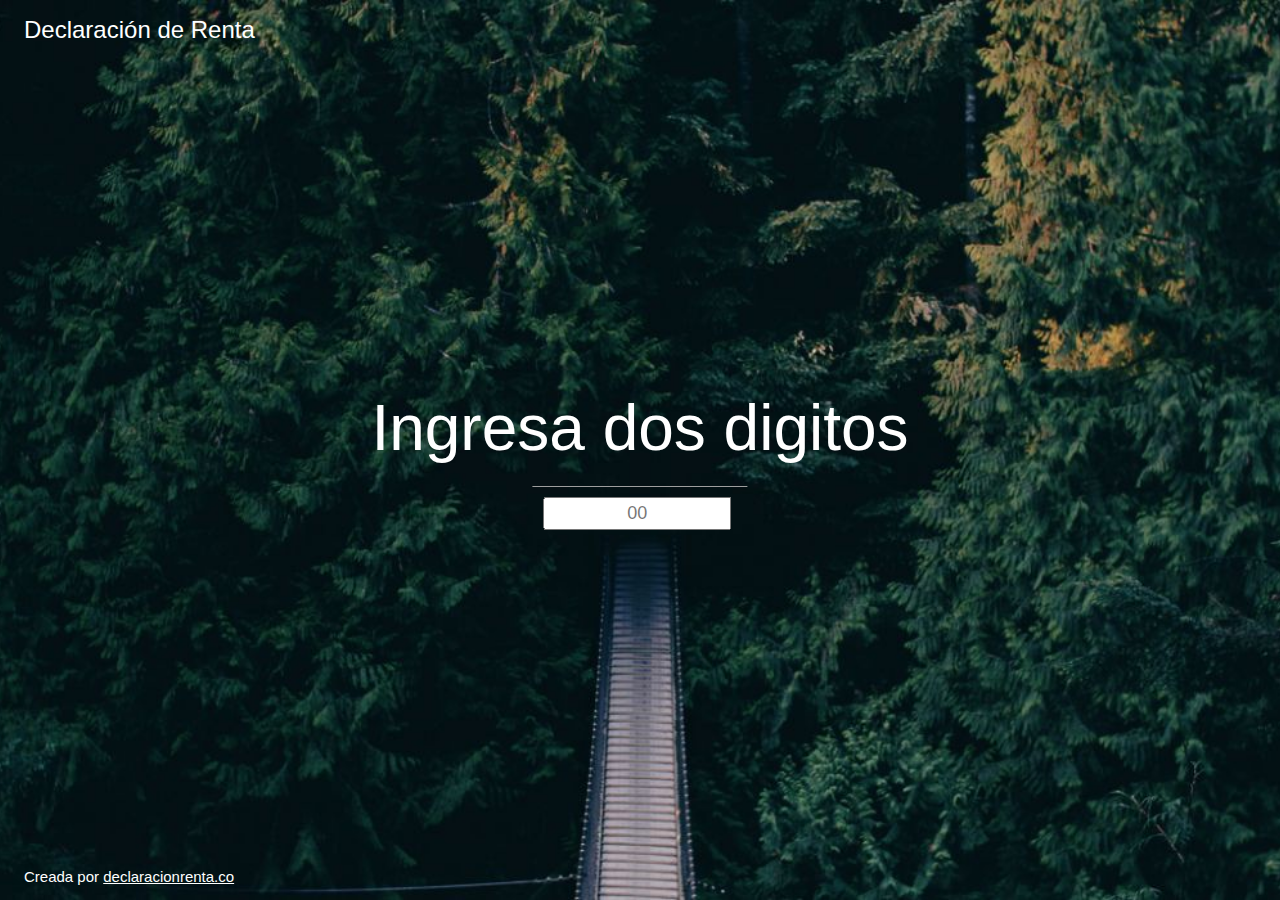
==== index.html @ ff2dad5a "First Commit" ====
<html>
	<body>

		<script src="lib/jquery-1.8.2.min.js"></script>
		<script src="js/storage/memory-store.js"></script>
		<script src="js/HomeView.js"></script>
		<script src="js/main.js"></script>
		<script src="phonegap.js"></script>
		<script src="css/source-sans-pro.js"></script>

		<link href="css/styles.css" rel="stylesheet">

		<div class="bgimg w3-display-container w3-animate-opacity w3-text-white">
		  <div class="w3-display-topleft w3-padding-large w3-xlarge">
		    Declaraci&oacute;n de Renta
		  </div>
		  <div class="w3-display-middle">
		    <h1 class="w3-jumbo w3-animate-top">Ingresa dos digitos</h1>
		    <hr class="w3-border-grey" style="margin:auto;width:40%">		    
		    <input id="text_date" type="text" placeholder="00" class="w3-large w3-center">
		  </div>
		  <div class="w3-display-bottomleft w3-padding-large">
		    Creada por <a href="http://www.declaracionrenta.co/" target="_blank">declaracionrenta.co</a>
		  </div>
		</div>

	</body>
</html>
---- css/styles.css ----
/* W3.CSS 3.01 Mar 2017 by Jan Egil and Borge Refsnes */
html{box-sizing:border-box}*,*:before,*:after{box-sizing:inherit}
/* Extract from normalize.css by Nicolas Gallagher and Jonathan Neal git.io/normalize */
html{-ms-text-size-adjust:100%;-webkit-text-size-adjust:100%}body{margin:0}
article,aside,details,figcaption,figure,footer,header,main,menu,nav,section,summary{display:block}
audio,canvas,progress,video{display:inline-block}progress{vertical-align:baseline}
audio:not([controls]){display:none;height:0}[hidden],template{display:none}
a{background-color:transparent;-webkit-text-decoration-skip:objects}
a:active,a:hover{outline-width:0}abbr[title]{border-bottom:none;text-decoration:underline;text-decoration:underline dotted}
dfn{font-style:italic}mark{background:#ff0;color:#000}
small{font-size:80%}sub,sup{font-size:75%;line-height:0;position:relative;vertical-align:baseline}
sub{bottom:-0.25em}sup{top:-0.5em}figure{margin:1em 40px}
img{border-style:none}svg:not(:root){overflow:hidden}
code,kbd,pre,samp{font-family:monospace,monospace;font-size:1em}
hr{box-sizing:content-box;height:0;overflow:visible}
button,input,select,textarea{font:inherit;margin:0}optgroup{font-weight:bold}
button,input{overflow:visible}button,select{text-transform:none}
button,html [type=button],[type=reset],[type=submit]{-webkit-appearance:button}
button::-moz-focus-inner, [type=button]::-moz-focus-inner, [type=reset]::-moz-focus-inner, [type=submit]::-moz-focus-inner{border-style:none;padding:0}
button:-moz-focusring, [type=button]:-moz-focusring, [type=reset]:-moz-focusring, [type=submit]:-moz-focusring{outline:1px dotted ButtonText}
fieldset{border:1px solid #c0c0c0;margin:0 2px;padding:.35em .625em .75em}
legend{color:inherit;display:table;max-width:100%;padding:0;white-space:normal}textarea{overflow:auto}
[type=checkbox],[type=radio]{padding:0}
[type=number]::-webkit-inner-spin-button,[type=number]::-webkit-outer-spin-button{height:auto}
[type=search]{-webkit-appearance:textfield;outline-offset:-2px}
[type=search]::-webkit-search-cancel-button,[type=search]::-webkit-search-decoration{-webkit-appearance:none}
::-webkit-input-placeholder{color:inherit;opacity:0.54}
::-webkit-file-upload-button{-webkit-appearance:button;font:inherit}
/* End extract */
html,body{font-family:Verdana,sans-serif;font-size:15px;line-height:1.5}html{overflow-x:hidden}
h1,h2,h3,h4,h5,h6,.w3-slim,.w3-wide{font-family:"Segoe UI",Arial,sans-serif}
h1{font-size:36px}h2{font-size:30px}h3{font-size:24px}h4{font-size:20px}h5{font-size:18px}h6{font-size:16px}
.w3-serif{font-family:"Times New Roman",Times,serif}
h1,h2,h3,h4,h5,h6{font-weight:400;margin:10px 0}.w3-wide{letter-spacing:4px}
h1 a,h2 a,h3 a,h4 a,h5 a,h6 a{font-weight:inherit}
hr{border:0;border-top:1px solid #eee;margin:20px 0}
img{margin-bottom:-5px}a{color:inherit}
.w3-image{max-width:100%;height:auto}
.w3-table,.w3-table-all{border-collapse:collapse;border-spacing:0;width:100%;display:table}
.w3-table-all{border:1px solid #ccc}
.w3-bordered tr,.w3-table-all tr{border-bottom:1px solid #ddd}
.w3-striped tbody tr:nth-child(even){background-color:#f1f1f1}
.w3-table-all tr:nth-child(odd){background-color:#fff}
.w3-table-all tr:nth-child(even){background-color:#f1f1f1}
.w3-hoverable tbody tr:hover,.w3-ul.w3-hoverable li:hover{background-color:#ccc}
.w3-centered tr th,.w3-centered tr td{text-align:center}
.w3-table td,.w3-table th,.w3-table-all td,.w3-table-all th{padding:8px 8px;display:table-cell;text-align:left;vertical-align:top}
.w3-table th:first-child,.w3-table td:first-child,.w3-table-all th:first-child,.w3-table-all td:first-child{padding-left:16px}
.w3-btn,.w3-btn-block,.w3-button{border:none;display:inline-block;outline:0;padding:6px 16px;vertical-align:middle;overflow:hidden;text-decoration:none!important;color:#fff;background-color:#000;text-align:center;cursor:pointer;white-space:nowrap}
.w3-btn:hover,.w3-btn-block:hover,.w3-btn-floating:hover,.w3-btn-floating-large:hover{box-shadow:0 8px 16px 0 rgba(0,0,0,0.2),0 6px 20px 0 rgba(0,0,0,0.19)}
.w3-button{color:#000;background-color:#f1f1f1;padding:8px 16px}.w3-button:hover{color:#000!important;background-color:#ccc!important}
.w3-btn,.w3-btn-floating,.w3-btn-floating-large,.w3-closenav,.w3-opennav,.w3-btn-block,.w3-button{-webkit-touch-callout:none;-webkit-user-select:none;-khtml-user-select:none;-moz-user-select:none;-ms-user-select:none;user-select:none}   
.w3-btn-floating,.w3-btn-floating-large{display:inline-block;text-align:center;color:#fff;background-color:#000;position:relative;overflow:hidden;z-index:1;padding:0;border-radius:50%;cursor:pointer;font-size:24px}
.w3-btn-floating{width:40px;height:40px;line-height:40px}.w3-btn-floating-large{width:56px;height:56px;line-height:56px}
.w3-disabled,.w3-btn:disabled,.w3-button:disabled,.w3-btn-floating:disabled,.w3-btn-floating-large:disabled{cursor:not-allowed;opacity:0.3}.w3-disabled *,:disabled *{pointer-events:none}
.w3-btn.w3-disabled:hover,.w3-btn-block.w3-disabled:hover,.w3-btn:disabled:hover,.w3-btn-floating.w3-disabled:hover,.w3-btn-floating:disabled:hover,
.w3-btn-floating-large.w3-disabled:hover,.w3-btn-floating-large:disabled:hover{box-shadow:none}
.w3-btn-group .w3-btn{float:left}.w3-btn-block{width:100%}
.w3-btn-bar .w3-btn{box-shadow:none;background-color:inherit;color:inherit;float:left}.w3-btn-bar .w3-btn:hover{background-color:#ccc}
.w3-badge,.w3-tag,.w3-sign{background-color:#000;color:#fff;display:inline-block;padding-left:8px;padding-right:8px;text-align:center}
.w3-badge{border-radius:50%}
ul.w3-ul{list-style-type:none;padding:0;margin:0}ul.w3-ul li{padding:8px 16px;border-bottom:1px solid #ddd}ul.w3-ul li:last-child{border-bottom:none}
.w3-tooltip,.w3-display-container{position:relative}.w3-tooltip .w3-text{display:none}.w3-tooltip:hover .w3-text{display:inline-block}
.w3-navbar{list-style-type:none;margin:0;padding:0;overflow:hidden}
.w3-navbar li{float:left}.w3-navbar li a,.w3-navitem,.w3-navbar li .w3-btn,.w3-navbar li .w3-input{display:block;padding:8px 16px}.w3-navbar li .w3-btn,.w3-navbar li .w3-input{border:none;outline:none;width:100%}
.w3-navbar li a:hover{color:#000;background-color:#ccc}
.w3-navbar .w3-dropdown-hover,.w3-navbar .w3-dropdown-click{position:static}
.w3-navbar .w3-dropdown-hover:hover,.w3-navbar .w3-dropdown-hover:first-child,.w3-navbar .w3-dropdown-click:hover{background-color:#ccc;color:#000}
.w3-navbar a,.w3-topnav a,.w3-sidenav a,.w3-dropdown-content a,.w3-accordion-content a,.w3-dropnav a,.w3-navblock a{text-decoration:none!important}
.w3-navbar .w3-opennav.w3-right{float:right!important}.w3-topnav{padding:8px 8px}
.w3-navblock .w3-dropdown-hover:hover,.w3-navblock .w3-dropdown-hover:first-child,.w3-navblock .w3-dropdown-click:hover{background-color:#ccc;color:#000}
.w3-navblock .w3-dropdown-hover,.w3-navblock .w3-dropdown-click{width:100%}.w3-navblock .w3-dropdown-hover .w3-dropdown-content,.w3-navblock .w3-dropdown-click .w3-dropdown-content{min-width:100%}
.w3-topnav a{padding:0 8px;border-bottom:3px solid transparent;-webkit-transition:border-bottom .25s;transition:border-bottom .25s}
.w3-topnav a:hover{border-bottom:3px solid #fff}.w3-topnav .w3-dropdown-hover a{border-bottom:0}
.w3-opennav,.w3-closenav{color:inherit}.w3-opennav:hover,.w3-closenav:hover{cursor:pointer;opacity:0.8}
.w3-btn,.w3-btn-floating,.w3-dropnav a,.w3-btn-floating-large,.w3-btn-block, .w3-navbar a,.w3-navblock a,.w3-sidenav a,.w3-pagination li a,.w3-hoverable tbody tr,.w3-hoverable li,
.w3-accordion-content a,.w3-dropdown-content a,.w3-dropdown-click:hover,.w3-dropdown-hover:hover,.w3-opennav,.w3-closenav,.w3-closebtn,*[class*="w3-hover-"]
{-webkit-transition:background-color .25s,color .15s,box-shadow .25s,opacity 0.25s,filter 0.25s,border 0.15s;transition:background-color .25s,color .15s,box-shadow .15s,opacity .25s,filter .25s,border .15s}
.w3-ripple:active{opacity:0.5}.w3-ripple{-webkit-transition:opacity 0s;transition:opacity 0s}
.w3-sidenav,.w3-sidebar{height:100%;width:200px;background-color:#fff;position:fixed!important;z-index:1;overflow:auto}
.w3-sidenav a,.w3-navblock a{padding:4px 2px 4px 16px}.w3-sidenav a:hover,.w3-navblock a:hover{background-color:#ccc;color:#000}.w3-sidenav a,.w3-dropnav a,.w3-navblock a{display:block}
.w3-sidenav .w3-dropdown-hover:hover,.w3-sidenav .w3-dropdown-hover:first-child,.w3-sidenav .w3-dropdown-click:hover,.w3-dropnav a:hover{background-color:#ccc;color:#000}
.w3-sidenav .w3-dropdown-hover,.w3-sidenav .w3-dropdown-click,.w3-bar-block .w3-dropdown-hover,.w3-bar-block .w3-dropdown-click{width:100%}
.w3-sidenav .w3-dropdown-hover .w3-dropdown-content,.w3-sidenav .w3-dropdown-click .w3-dropdown-content,.w3-bar-block .w3-dropdown-hover .w3-dropdown-content,.w3-bar-block .w3-dropdown-click .w3-dropdown-content{min-width:100%}
.w3-bar-block .w3-dropdown-hover .w3-button,.w3-bar-block .w3-dropdown-click .w3-button{width:100%;text-align:left;background-color:inherit;color:inherit;padding:6px 2px 6px 16px}
.w3-main,#main{transition:margin-left .4s}
.w3-modal{z-index:3;display:none;padding-top:100px;position:fixed;left:0;top:0;width:100%;height:100%;overflow:auto;background-color:rgb(0,0,0);background-color:rgba(0,0,0,0.4)}
.w3-modal-content{margin:auto;background-color:#fff;position:relative;padding:0;outline:0;width:600px}.w3-closebtn{text-decoration:none;float:right;font-size:24px;font-weight:bold;color:inherit}
.w3-closebtn:hover,.w3-closebtn:focus{color:#000;text-decoration:none;cursor:pointer}
.w3-pagination{display:inline-block;padding:0;margin:0}.w3-pagination li{display:inline}
.w3-pagination li a{text-decoration:none;color:#000;float:left;padding:8px 16px}
.w3-pagination li a:hover{background-color:#ccc}
.w3-input-group,.w3-group{margin-top:24px;margin-bottom:24px}
.w3-input{padding:8px;display:block;border:none;border-bottom:1px solid #808080;width:100%}
.w3-label{color:#009688}.w3-input:not(:valid)~.w3-validate{color:#f44336}
.w3-select{padding:9px 0;width:100%;color:#000;border:1px solid transparent;border-bottom:1px solid #009688}
.w3-select select:focus{color:#000;border:1px solid #009688}.w3-select option[disabled]{color:#009688}
.w3-dropdown-click,.w3-dropdown-hover{position:relative;display:inline-block;cursor:pointer}
.w3-dropdown-hover:hover .w3-dropdown-content{display:block;z-index:1}
.w3-dropdown-hover:first-child,.w3-dropdown-click:hover{background-color:#ccc;color:#000}
.w3-dropdown-hover:hover > .w3-button:first-child,.w3-dropdown-click:hover > .w3-button:first-child{background-color:#ccc;color:#000}
.w3-dropdown-content{cursor:auto;color:#000;background-color:#fff;display:none;position:absolute;min-width:160px;margin:0;padding:0}
.w3-dropdown-content a{padding:6px 16px;display:block}
.w3-dropdown-content a:hover{background-color:#ccc}
.w3-accordion{width:100%;cursor:pointer}
.w3-accordion-content{cursor:auto;display:none;position:relative;width:100%;margin:0;padding:0}
.w3-accordion-content a{padding:6px 16px;display:block}.w3-accordion-content a:hover{background-color:#ccc}
.w3-progress-container{width:100%;height:1.5em;position:relative;background-color:#f1f1f1}
.w3-progressbar{background-color:#757575;height:100%;position:absolute;line-height:inherit}
input[type=checkbox].w3-check,input[type=radio].w3-radio{width:24px;height:24px;position:relative;top:6px}
input[type=checkbox].w3-check:checked+.w3-validate,input[type=radio].w3-radio:checked+.w3-validate{color:#009688} 
input[type=checkbox].w3-check:disabled+.w3-validate,input[type=radio].w3-radio:disabled+.w3-validate{color:#aaa}
.w3-bar{width:100%;overflow:hidden}.w3-center .w3-bar{display:inline-block;width:auto}
.w3-bar .w3-bar-item{padding:8px 16px;float:left;background-color:inherit;color:inherit;width:auto;border:none;outline:none;display:block}
.w3-bar .w3-dropdown-hover,.w3-bar .w3-dropdown-click{position:static;float:left}
.w3-bar .w3-button{background-color:inherit;color:inherit;white-space:normal}
.w3-bar-block .w3-bar-item{width:100%;display:block;padding:8px 16px;text-align:left;background-color:inherit;color:inherit;border:none;outline:none;white-space:normal}
.w3-bar-block.w3-center .w3-bar-item{text-align:center}
.w3-block{display:block;width:100%}
.w3-responsive{overflow-x:auto}
.w3-container:after,.w3-container:before,.w3-panel:after,.w3-panel:before,.w3-row:after,.w3-row:before,.w3-row-padding:after,.w3-row-padding:before,.w3-cell-row:before,.w3-cell-row:after,
.w3-topnav:after,.w3-topnav:before,.w3-clear:after,.w3-clear:before,.w3-btn-group:before,.w3-btn-group:after,.w3-btn-bar:before,.w3-btn-bar:after,.w3-bar:before,.w3-bar:after
{content:"";display:table;clear:both}
.w3-col,.w3-half,.w3-third,.w3-twothird,.w3-threequarter,.w3-quarter{float:left;width:100%}
.w3-col.s1{width:8.33333%}
.w3-col.s2{width:16.66666%}
.w3-col.s3{width:24.99999%}
.w3-col.s4{width:33.33333%}
.w3-col.s5{width:41.66666%}
.w3-col.s6{width:49.99999%}
.w3-col.s7{width:58.33333%}
.w3-col.s8{width:66.66666%}
.w3-col.s9{width:74.99999%}
.w3-col.s10{width:83.33333%}
.w3-col.s11{width:91.66666%}
.w3-col.s12,.w3-half,.w3-third,.w3-twothird,.w3-threequarter,.w3-quarter{width:99.99999%}
@media (min-width:601px){
.w3-col.m1{width:8.33333%}
.w3-col.m2{width:16.66666%}
.w3-col.m3,.w3-quarter{width:24.99999%}
.w3-col.m4,.w3-third{width:33.33333%}
.w3-col.m5{width:41.66666%}
.w3-col.m6,.w3-half{width:49.99999%}
.w3-col.m7{width:58.33333%}
.w3-col.m8,.w3-twothird{width:66.66666%}
.w3-col.m9,.w3-threequarter{width:74.99999%}
.w3-col.m10{width:83.33333%}
.w3-col.m11{width:91.66666%}
.w3-col.m12{width:99.99999%}}
@media (min-width:993px){
.w3-col.l1{width:8.33333%}
.w3-col.l2{width:16.66666%}
.w3-col.l3,.w3-quarter{width:24.99999%}
.w3-col.l4,.w3-third{width:33.33333%}
.w3-col.l5{width:41.66666%}
.w3-col.l6,.w3-half{width:49.99999%}
.w3-col.l7{width:58.33333%}
.w3-col.l8,.w3-twothird{width:66.66666%}
.w3-col.l9,.w3-threequarter{width:74.99999%}
.w3-col.l10{width:83.33333%}
.w3-col.l11{width:91.66666%}
.w3-col.l12{width:99.99999%}}
.w3-content{max-width:980px;margin:auto}
.w3-rest{overflow:hidden}
.w3-layout-container,.w3-cell-row{display:table;width:100%}.w3-layout-row{display:table-row}.w3-layout-cell,.w3-layout-col,.w3-cell{display:table-cell}
.w3-layout-top,.w3-cell-top{vertical-align:top}.w3-layout-middle,.w3-cell-middle{vertical-align:middle}.w3-layout-bottom,.w3-cell-bottom{vertical-align:bottom}
.w3-hide{display:none!important}.w3-show-block,.w3-show{display:block!important}.w3-show-inline-block{display:inline-block!important}
@media (max-width:600px){.w3-modal-content{margin:0 10px;width:auto!important}.w3-modal{padding-top:30px}
.w3-topnav a{display:block}.w3-navbar li:not(.w3-opennav){float:none;width:100%!important}.w3-navbar li.w3-right{float:none!important}
.w3-topnav .w3-dropdown-hover .w3-dropdown-content,.w3-navbar .w3-dropdown-click .w3-dropdown-content,.w3-navbar .w3-dropdown-hover .w3-dropdown-content,.w3-dropdown-hover.w3-mobile .w3-dropdown-content,.w3-dropdown-click.w3-mobile .w3-dropdown-content{position:relative} 
.w3-topnav,.w3-navbar{text-align:center}.w3-hide-small{display:none!important}.w3-layout-col,.w3-mobile{display:block;width:100%!important}.w3-bar-item.w3-mobile,.w3-dropdown-hover.w3-mobile,.w3-dropdown-click.w3-mobile{text-align:center}
.w3-dropdown-hover.w3-mobile,.w3-dropdown-hover.w3-mobile .w3-btn,.w3-dropdown-hover.w3-mobile .w3-button,.w3-dropdown-click.w3-mobile,.w3-dropdown-click.w3-mobile .w3-btn,.w3-dropdown-click.w3-mobile .w3-button{width:100%}}
@media (max-width:768px){.w3-modal-content{width:500px}.w3-modal{padding-top:50px}}
@media (min-width:993px){.w3-modal-content{width:900px}.w3-hide-large{display:none!important}.w3-sidenav.w3-collapse,.w3-sidebar.w3-collapse{display:block!important}}
@media (max-width:992px) and (min-width:601px){.w3-hide-medium{display:none!important}}
@media (max-width:992px){.w3-sidenav.w3-collapse,.w3-sidebar.w3-collapse{display:none}.w3-main{margin-left:0!important;margin-right:0!important}}
.w3-top,.w3-bottom{position:fixed;width:100%;z-index:1}.w3-top{top:0}.w3-bottom{bottom:0}
.w3-overlay{position:fixed;display:none;width:100%;height:100%;top:0;left:0;right:0;bottom:0;background-color:rgba(0,0,0,0.5);z-index:2}
.w3-left{float:left!important}.w3-right{float:right!important}
.w3-tiny{font-size:10px!important}.w3-small{font-size:12px!important}
.w3-medium{font-size:15px!important}.w3-large{font-size:18px!important}
.w3-xlarge{font-size:24px!important}.w3-xxlarge{font-size:36px!important}
.w3-xxxlarge{font-size:48px!important}.w3-jumbo{font-size:64px!important}
.w3-vertical{word-break:break-all;line-height:1;text-align:center;width:0.6em}
.w3-left-align{text-align:left!important}.w3-right-align{text-align:right!important}
.w3-justify{text-align:justify!important}.w3-center{text-align:center!important}
.w3-display-topleft{position:absolute;left:0;top:0}.w3-display-topright{position:absolute;right:0;top:0}
.w3-display-bottomleft{position:absolute;left:0;bottom:0}.w3-display-bottomright{position:absolute;right:0;bottom:0}
.w3-display-middle{position:absolute;top:50%;left:50%;transform:translate(-50%,-50%);-ms-transform:translate(-50%,-50%)}
.w3-display-left{position:absolute;top:50%;left:0%;transform:translate(0%,-50%);-ms-transform:translate(-0%,-50%)}
.w3-display-right{position:absolute;top:50%;right:0%;transform:translate(0%,-50%);-ms-transform:translate(0%,-50%)}
.w3-display-topmiddle{position:absolute;left:50%;top:0;transform:translate(-50%,0%);-ms-transform:translate(-50%,0%)}
.w3-display-bottommiddle{position:absolute;left:50%;bottom:0;transform:translate(-50%,0%);-ms-transform:translate(-50%,0%)}
.w3-display-container:hover .w3-display-hover{display:block}.w3-display-container:hover span.w3-display-hover{display:inline-block}.w3-display-hover{display:none}
.w3-display-position{position:absolute}
.w3-circle{border-radius:50%!important}
.w3-round-small{border-radius:2px!important}.w3-round,.w3-round-medium{border-radius:4px!important}
.w3-round-large{border-radius:8px!important}.w3-round-xlarge{border-radius:16px!important}
.w3-round-xxlarge{border-radius:32px!important}.w3-round-jumbo{border-radius:64px!important}
.w3-border-0{border:0!important}.w3-border{border:1px solid #ccc!important}
.w3-border-top{border-top:1px solid #ccc!important}.w3-border-bottom{border-bottom:1px solid #ccc!important}
.w3-border-left{border-left:1px solid #ccc!important}.w3-border-right{border-right:1px solid #ccc!important}
.w3-margin{margin:16px!important}.w3-margin-0{margin:0!important}
.w3-margin-top{margin-top:16px!important}.w3-margin-bottom{margin-bottom:16px!important}
.w3-margin-left{margin-left:16px!important}.w3-margin-right{margin-right:16px!important}
.w3-section{margin-top:16px!important;margin-bottom:16px!important}
.w3-padding-tiny{padding:2px 4px!important}.w3-padding-small{padding:4px 8px!important}
.w3-padding-medium,.w3-padding,.w3-form{padding:8px 16px!important}
.w3-padding-large{padding:12px 24px!important}.w3-padding-xlarge{padding:16px 32px!important}
.w3-padding-xxlarge{padding:24px 48px!important}.w3-padding-jumbo{padding:32px 64px!important}
.w3-padding-4{padding-top:4px!important;padding-bottom:4px!important}
.w3-padding-8{padding-top:8px!important;padding-bottom:8px!important}
.w3-padding-12{padding-top:12px!important;padding-bottom:12px!important}
.w3-padding-16{padding-top:16px!important;padding-bottom:16px!important}
.w3-padding-24{padding-top:24px!important;padding-bottom:24px!important}
.w3-padding-32{padding-top:32px!important;padding-bottom:32px!important}
.w3-padding-48{padding-top:48px!important;padding-bottom:48px!important}
.w3-padding-64{padding-top:64px!important;padding-bottom:64px!important}
.w3-padding-128{padding-top:128px!important;padding-bottom:128px!important}
.w3-padding-0{padding:0!important}
.w3-padding-top{padding-top:8px!important}.w3-padding-bottom{padding-bottom:8px!important}
.w3-padding-left{padding-left:16px!important}.w3-padding-right{padding-right:16px!important}
.w3-topbar{border-top:6px solid #ccc!important}.w3-bottombar{border-bottom:6px solid #ccc!important}
.w3-leftbar{border-left:6px solid #ccc!important}.w3-rightbar{border-right:6px solid #ccc!important}
.w3-row-padding,.w3-row-padding>.w3-half,.w3-row-padding>.w3-third,.w3-row-padding>.w3-twothird,.w3-row-padding>.w3-threequarter,.w3-row-padding>.w3-quarter,.w3-row-padding>.w3-col{padding:0 8px}
.w3-spin{animation:w3-spin 2s infinite linear;-webkit-animation:w3-spin 2s infinite linear}
@-webkit-keyframes w3-spin{0%{-webkit-transform:rotate(0deg);transform:rotate(0deg)}100%{-webkit-transform:rotate(359deg);transform:rotate(359deg)}}
@keyframes w3-spin{0%{-webkit-transform:rotate(0deg);transform:rotate(0deg)}100%{-webkit-transform:rotate(359deg);transform:rotate(359deg)}}
.w3-container{padding:0.01em 16px}
.w3-panel{padding:0.01em 16px;margin-top:16px!important;margin-bottom:16px!important}
.w3-example{background-color:#f1f1f1;padding:0.01em 16px}
.w3-code,.w3-codespan{font-family:Consolas,"courier new";font-size:16px}
.w3-code{line-height:1.4;width:auto;background-color:#fff;padding:8px 12px;border-left:4px solid #4CAF50;word-wrap:break-word}
.w3-codespan{color:crimson;background-color:#f1f1f1;padding-left:4px;padding-right:4px;font-size:110%}
.w3-example,.w3-code{margin:20px 0}.w3-card{border:1px solid #ccc}
.w3-card-2,.w3-example{box-shadow:0 2px 4px 0 rgba(0,0,0,0.16),0 2px 10px 0 rgba(0,0,0,0.12)!important}
.w3-card-4,.w3-hover-shadow:hover{box-shadow:0 4px 8px 0 rgba(0,0,0,0.2),0 6px 20px 0 rgba(0,0,0,0.19)!important}
.w3-card-8{box-shadow:0 8px 16px 0 rgba(0,0,0,0.2),0 6px 20px 0 rgba(0,0,0,0.19)!important}
.w3-card-12{box-shadow:0 12px 16px 0 rgba(0,0,0,0.24),0 17px 50px 0 rgba(0,0,0,0.19)!important}
.w3-card-16{box-shadow:0 16px 24px 0 rgba(0,0,0,0.22),0 25px 55px 0 rgba(0,0,0,0.21)!important}
.w3-card-24{box-shadow:0 24px 24px 0 rgba(0,0,0,0.2),0 40px 77px 0 rgba(0,0,0,0.22)!important}
.w3-animate-fading{-webkit-animation:fading 10s infinite;animation:fading 10s infinite}
@-webkit-keyframes fading{0%{opacity:0}50%{opacity:1}100%{opacity:0}}
@keyframes fading{0%{opacity:0}50%{opacity:1}100%{opacity:0}}
.w3-animate-opacity{-webkit-animation:opac 0.8s;animation:opac 0.8s}
@-webkit-keyframes opac{from{opacity:0} to{opacity:1}}
@keyframes opac{from{opacity:0} to{opacity:1}}
.w3-animate-top{position:relative;-webkit-animation:animatetop 0.4s;animation:animatetop 0.4s}
@-webkit-keyframes animatetop{from{top:-300px;opacity:0} to{top:0;opacity:1}}
@keyframes animatetop{from{top:-300px;opacity:0} to{top:0;opacity:1}}
.w3-animate-left{position:relative;-webkit-animation:animateleft 0.4s;animation:animateleft 0.4s}
@-webkit-keyframes animateleft{from{left:-300px;opacity:0} to{left:0;opacity:1}}
@keyframes animateleft{from{left:-300px;opacity:0} to{left:0;opacity:1}}
.w3-animate-right{position:relative;-webkit-animation:animateright 0.4s;animation:animateright 0.4s}
@-webkit-keyframes animateright{from{right:-300px;opacity:0} to{right:0;opacity:1}}
@keyframes animateright{from{right:-300px;opacity:0} to{right:0;opacity:1}}
.w3-animate-bottom{position:relative;-webkit-animation:animatebottom 0.4s;animation:animatebottom 0.4s}
@-webkit-keyframes animatebottom{from{bottom:-300px;opacity:0} to{bottom:0px;opacity:1}}
@keyframes animatebottom{from{bottom:-300px;opacity:0} to{bottom:0;opacity:1}}
.w3-animate-zoom {-webkit-animation:animatezoom 0.6s;animation:animatezoom 0.6s}
@-webkit-keyframes animatezoom{from{-webkit-transform:scale(0)} to{-webkit-transform:scale(1)}}
@keyframes animatezoom{from{transform:scale(0)} to{transform:scale(1)}}
.w3-animate-input{-webkit-transition:width 0.4s ease-in-out;transition:width 0.4s ease-in-out}.w3-animate-input:focus{width:100%!important}
.w3-opacity,.w3-hover-opacity:hover{opacity:0.60;-webkit-backface-visibility:hidden}
.w3-opacity-off,.w3-hover-opacity-off:hover{opacity:1;-webkit-backface-visibility:hidden}
.w3-opacity-max{opacity:0.25;-webkit-backface-visibility:hidden}
.w3-opacity-min{opacity:0.75;-webkit-backface-visibility:hidden}
.w3-greyscale-max,.w3-grayscale-max,.w3-hover-greyscale:hover,.w3-hover-grayscale:hover{-webkit-filter:grayscale(100%);filter:grayscale(100%)}
.w3-greyscale,.w3-grayscale{-webkit-filter:grayscale(75%);filter:grayscale(75%)}
.w3-greyscale-min,.w3-grayscale-min{-webkit-filter:grayscale(50%);filter:grayscale(50%)}
.w3-sepia{-webkit-filter:sepia(75%);filter:sepia(75%)}
.w3-sepia-max,.w3-hover-sepia:hover{-webkit-filter:sepia(100%);filter:sepia(100%)}
.w3-sepia-min{-webkit-filter:sepia(50%);filter:sepia(50%)}
.w3-text-shadow{text-shadow:1px 1px 0 #444}.w3-text-shadow-white{text-shadow:1px 1px 0 #ddd}
.w3-transparent{background-color:transparent!important}
.w3-hover-none:hover{box-shadow:none!important;background-color:transparent!important}
/* Colors */
.w3-amber,.w3-hover-amber:hover{color:#000!important;background-color:#ffc107!important}
.w3-aqua,.w3-hover-aqua:hover{color:#000!important;background-color:#00ffff!important}
.w3-blue,.w3-hover-blue:hover{color:#fff!important;background-color:#2196F3!important}
.w3-light-blue,.w3-hover-light-blue:hover{color:#000!important;background-color:#87CEEB!important}
.w3-brown,.w3-hover-brown:hover{color:#fff!important;background-color:#795548!important}
.w3-cyan,.w3-hover-cyan:hover{color:#000!important;background-color:#00bcd4!important}
.w3-blue-grey,.w3-hover-blue-grey:hover,.w3-blue-gray,.w3-hover-blue-gray:hover{color:#fff!important;background-color:#607d8b!important}
.w3-green,.w3-hover-green:hover{color:#fff!important;background-color:#4CAF50!important}
.w3-light-green,.w3-hover-light-green:hover{color:#000!important;background-color:#8bc34a!important}
.w3-indigo,.w3-hover-indigo:hover{color:#fff!important;background-color:#3f51b5!important}
.w3-khaki,.w3-hover-khaki:hover{color:#000!important;background-color:#f0e68c!important}
.w3-lime,.w3-hover-lime:hover{color:#000!important;background-color:#cddc39!important}
.w3-orange,.w3-hover-orange:hover{color:#000!important;background-color:#ff9800!important}
.w3-deep-orange,.w3-hover-deep-orange:hover{color:#fff!important;background-color:#ff5722!important}
.w3-pink,.w3-hover-pink:hover{color:#fff!important;background-color:#e91e63!important}
.w3-purple,.w3-hover-purple:hover{color:#fff!important;background-color:#9c27b0!important}
.w3-deep-purple,.w3-hover-deep-purple:hover{color:#fff!important;background-color:#673ab7!important}
.w3-red,.w3-hover-red:hover{color:#fff!important;background-color:#f44336!important}
.w3-sand,.w3-hover-sand:hover{color:#000!important;background-color:#fdf5e6!important}
.w3-teal,.w3-hover-teal:hover{color:#fff!important;background-color:#009688!important}
.w3-yellow,.w3-hover-yellow:hover{color:#000!important;background-color:#ffeb3b!important}
.w3-white,.w3-hover-white:hover{color:#000!important;background-color:#fff!important}
.w3-black,.w3-hover-black:hover{color:#fff!important;background-color:#000!important}
.w3-grey,.w3-hover-grey:hover,.w3-gray,.w3-hover-gray:hover{color:#000!important;background-color:#9e9e9e!important}
.w3-light-grey,.w3-hover-light-grey:hover,.w3-light-gray,.w3-hover-light-gray:hover{color:#000!important;background-color:#f1f1f1!important}
.w3-dark-grey,.w3-hover-dark-grey:hover,.w3-dark-gray,.w3-hover-dark-gray:hover{color:#fff!important;background-color:#616161!important}
.w3-pale-red,.w3-hover-pale-red:hover{color:#000!important;background-color:#ffdddd!important}
.w3-pale-green,.w3-hover-pale-green:hover{color:#000!important;background-color:#ddffdd!important}
.w3-pale-yellow,.w3-hover-pale-yellow:hover{color:#000!important;background-color:#ffffcc!important}
.w3-pale-blue,.w3-hover-pale-blue:hover{color:#000!important;background-color:#ddffff!important}
.w3-text-amber,.w3-hover-text-amber:hover{color:#ffc107!important}
.w3-text-aqua,.w3-hover-text-aqua:hover{color:#00ffff!important}
.w3-text-blue,.w3-hover-text-blue:hover{color:#2196F3!important}
.w3-text-light-blue,.w3-hover-text-light-blue:hover{color:#87CEEB!important}
.w3-text-brown,.w3-hover-text-brown:hover{color:#795548!important}
.w3-text-cyan,.w3-hover-text-cyan:hover{color:#00bcd4!important}
.w3-text-blue-grey,.w3-hover-text-blue-grey:hover,.w3-text-blue-gray,.w3-hover-text-blue-gray:hover{color:#607d8b!important}
.w3-text-green,.w3-hover-text-green:hover{color:#4CAF50!important}
.w3-text-light-green,.w3-hover-text-light-green:hover{color:#8bc34a!important}
.w3-text-indigo,.w3-hover-text-indigo:hover{color:#3f51b5!important}
.w3-text-khaki,.w3-hover-text-khaki:hover{color:#b4aa50!important}
.w3-text-lime,.w3-hover-text-lime:hover{color:#cddc39!important}
.w3-text-orange,.w3-hover-text-orange:hover{color:#ff9800!important}
.w3-text-deep-orange,.w3-hover-text-deep-orange:hover{color:#ff5722!important}
.w3-text-pink,.w3-hover-text-pink:hover{color:#e91e63!important}
.w3-text-purple,.w3-hover-text-purple:hover{color:#9c27b0!important}
.w3-text-deep-purple,.w3-hover-text-deep-purple:hover{color:#673ab7!important}
.w3-text-red,.w3-hover-text-red:hover{color:#f44336!important}
.w3-text-sand,.w3-hover-text-sand:hover{color:#fdf5e6!important}
.w3-text-teal,.w3-hover-text-teal:hover{color:#009688!important}
.w3-text-yellow,.w3-hover-text-yellow:hover{color:#d2be0e!important}
.w3-text-white,.w3-hover-text-white:hover{color:#fff!important}
.w3-text-black,.w3-hover-text-black:hover{color:#000!important}
.w3-text-grey,.w3-hover-text-grey:hover,.w3-text-gray,.w3-hover-text-gray:hover{color:#757575!important}
.w3-text-light-grey,.w3-hover-text-light-grey:hover,.w3-text-light-gray,.w3-hover-text-light-gray:hover{color:#f1f1f1!important}
.w3-text-dark-grey,.w3-hover-text-dark-grey:hover,.w3-text-dark-gray,.w3-hover-text-dark-gray:hover{color:#3a3a3a!important}
.w3-border-amber,.w3-hover-border-amber:hover{border-color:#ffc107!important}
.w3-border-aqua,.w3-hover-border-aqua:hover{border-color:#00ffff!important}
.w3-border-blue,.w3-hover-border-blue:hover{border-color:#2196F3!important}
.w3-border-light-blue,.w3-hover-border-light-blue:hover{border-color:#87CEEB!important}
.w3-border-brown,.w3-hover-border-brown:hover{border-color:#795548!important}
.w3-border-cyan,.w3-hover-border-cyan:hover{border-color:#00bcd4!important}
.w3-border-blue-grey,.w3-hover-border-blue-grey:hover,.w3-border-blue-gray,.w3-hover-border-blue-gray:hover{border-color:#607d8b!important}
.w3-border-green,.w3-hover-border-green:hover{border-color:#4CAF50!important}
.w3-border-light-green,.w3-hover-border-light-green:hover{border-color:#8bc34a!important}
.w3-border-indigo,.w3-hover-border-indigo:hover{border-color:#3f51b5!important}
.w3-border-khaki,.w3-hover-border-khaki:hover{border-color:#f0e68c!important}
.w3-border-lime,.w3-hover-border-lime:hover{border-color:#cddc39!important}
.w3-border-orange,.w3-hover-border-orange:hover{border-color:#ff9800!important}
.w3-border-deep-orange,.w3-hover-border-deep-orange:hover{border-color:#ff5722!important}
.w3-border-pink,.w3-hover-border-pink:hover{border-color:#e91e63!important}
.w3-border-purple,.w3-hover-border-purple:hover{border-color:#9c27b0!important}
.w3-border-deep-purple,.w3-hover-border-deep-purple:hover{border-color:#673ab7!important}
.w3-border-red,.w3-hover-border-red:hover{border-color:#f44336!important}
.w3-border-sand,.w3-hover-border-sand:hover{border-color:#fdf5e6!important}
.w3-border-teal,.w3-hover-border-teal:hover{border-color:#009688!important}
.w3-border-yellow,.w3-hover-border-yellow:hover{border-color:#ffeb3b!important}
.w3-border-white,.w3-hover-border-white:hover{border-color:#fff!important}
.w3-border-black,.w3-hover-border-black:hover{border-color:#000!important}
.w3-border-grey,.w3-hover-border-grey:hover,.w3-border-gray,.w3-hover-border-gray:hover{border-color:#9e9e9e!important}
.w3-border-light-grey,.w3-hover-border-light-grey:hover,.w3-border-light-gray,.w3-hover-border-light-gray:hover{border-color:#f1f1f1!important}
.w3-border-dark-grey,.w3-hover-border-dark-grey:hover,.w3-border-dark-gray,.w3-hover-border-dark-gray:hover{border-color:#616161!important}
.w3-border-pale-red,.w3-hover-border-pale-red:hover{border-color:#ffe7e7!important}.w3-border-pale-green,.w3-hover-border-pale-green:hover{border-color:#e7ffe7!important}
.w3-border-pale-yellow,.w3-hover-border-pale-yellow:hover{border-color:#ffffcc!important}.w3-border-pale-blue,.w3-hover-border-pale-blue:hover{border-color:#e7ffff!important}
body,h1 {font-family: "Raleway", sans-serif}
body, html {height: 100%}
.bgimg {
    background-image: url('/forestbridge.jpg');
    min-height: 100%;
    background-position: center;
    background-size: cover;
}

#text_date{
    margin-left: 32%;
    margin-top: 10px;
    width: 35%;
}
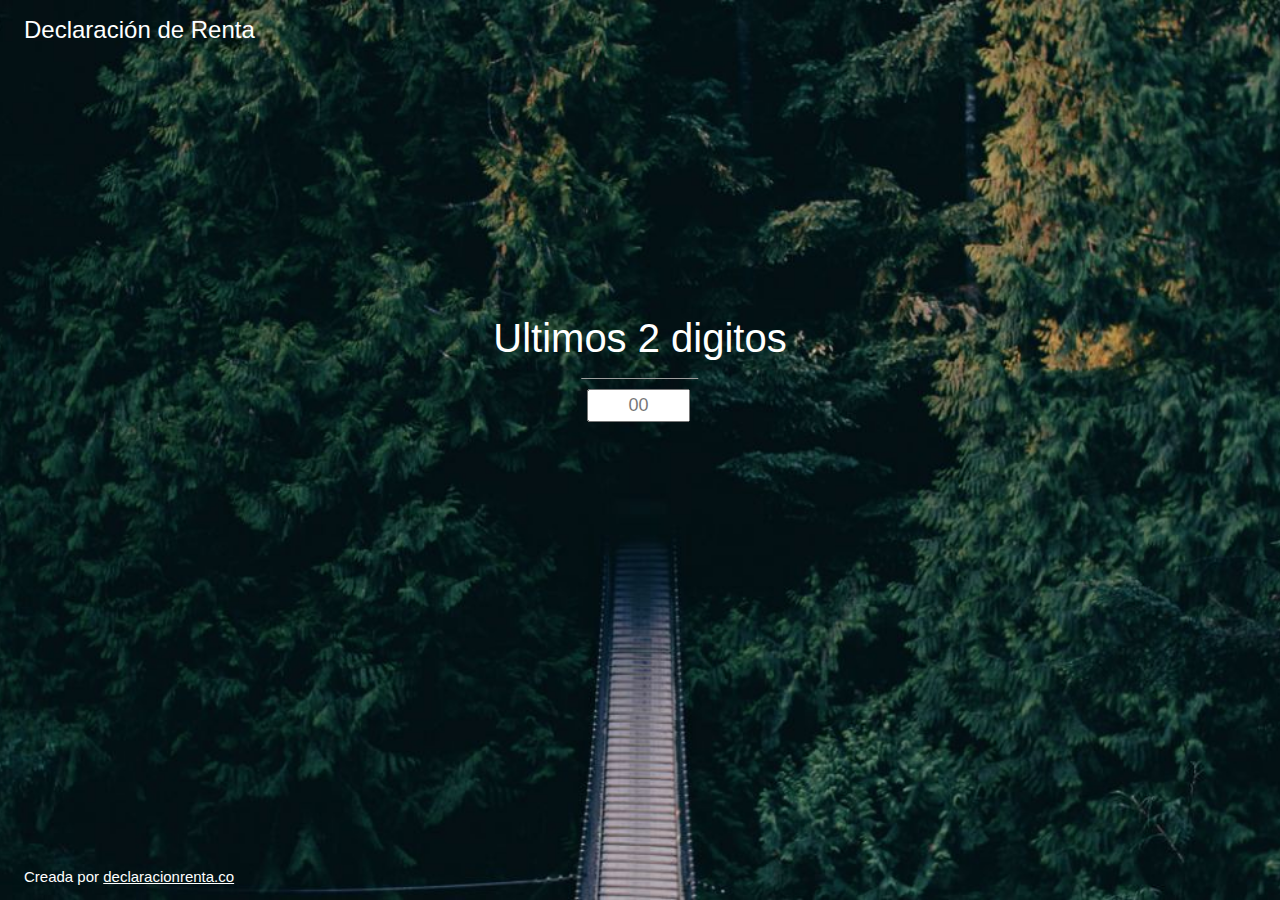
==== commit 9511f587: "fix styles" ====
--- a/index.html
+++ b/index.html
@@ -10,12 +10,12 @@
 
 		<link href="css/styles.css" rel="stylesheet">
 
-		<div class="bgimg w3-display-container w3-animate-opacity w3-text-white">
+		<div class="bgimg w3-display-container w3-animate-opacity w3-text-white" style="background-image: url('forestbridge.jpg');">
 		  <div class="w3-display-topleft w3-padding-large w3-xlarge">
 		    Declaraci&oacute;n de Renta
 		  </div>
 		  <div class="w3-display-middle">
-		    <h1 class="w3-jumbo w3-animate-top">Ingresa dos digitos</h1>
+		    <h1 class="w3-jumbo w3-animate-top">Ultimos 2 digitos</h1>
 		    <hr class="w3-border-grey" style="margin:auto;width:40%">		    
 		    <input id="text_date" type="text" placeholder="00" class="w3-large w3-center">
 		  </div>
--- a/css/styles.css
+++ b/css/styles.css
@@ -180,13 +180,13 @@
 .w3-tiny{font-size:10px!important}.w3-small{font-size:12px!important}
 .w3-medium{font-size:15px!important}.w3-large{font-size:18px!important}
 .w3-xlarge{font-size:24px!important}.w3-xxlarge{font-size:36px!important}
-.w3-xxxlarge{font-size:48px!important}.w3-jumbo{font-size:64px!important}
+.w3-xxxlarge{font-size:48px!important}.w3-jumbo{font-size:40px!important}
 .w3-vertical{word-break:break-all;line-height:1;text-align:center;width:0.6em}
 .w3-left-align{text-align:left!important}.w3-right-align{text-align:right!important}
 .w3-justify{text-align:justify!important}.w3-center{text-align:center!important}
 .w3-display-topleft{position:absolute;left:0;top:0}.w3-display-topright{position:absolute;right:0;top:0}
 .w3-display-bottomleft{position:absolute;left:0;bottom:0}.w3-display-bottomright{position:absolute;right:0;bottom:0}
-.w3-display-middle{position:absolute;top:50%;left:50%;transform:translate(-50%,-50%);-ms-transform:translate(-50%,-50%)}
+.w3-display-middle{position:absolute;top:40%;left:50%;transform:translate(-50%,-50%);-ms-transform:translate(-50%,-50%)}
 .w3-display-left{position:absolute;top:50%;left:0%;transform:translate(0%,-50%);-ms-transform:translate(-0%,-50%)}
 .w3-display-right{position:absolute;top:50%;right:0%;transform:translate(0%,-50%);-ms-transform:translate(0%,-50%)}
 .w3-display-topmiddle{position:absolute;left:50%;top:0;transform:translate(-50%,0%);-ms-transform:translate(-50%,0%)}
@@ -361,8 +361,7 @@
 .w3-border-pale-yellow,.w3-hover-border-pale-yellow:hover{border-color:#ffffcc!important}.w3-border-pale-blue,.w3-hover-border-pale-blue:hover{border-color:#e7ffff!important}
 body,h1 {font-family: "Raleway", sans-serif}
 body, html {height: 100%}
-.bgimg {
-    background-image: url('/forestbridge.jpg');
+.bgimg {    
     min-height: 100%;
     background-position: center;
     background-size: cover;
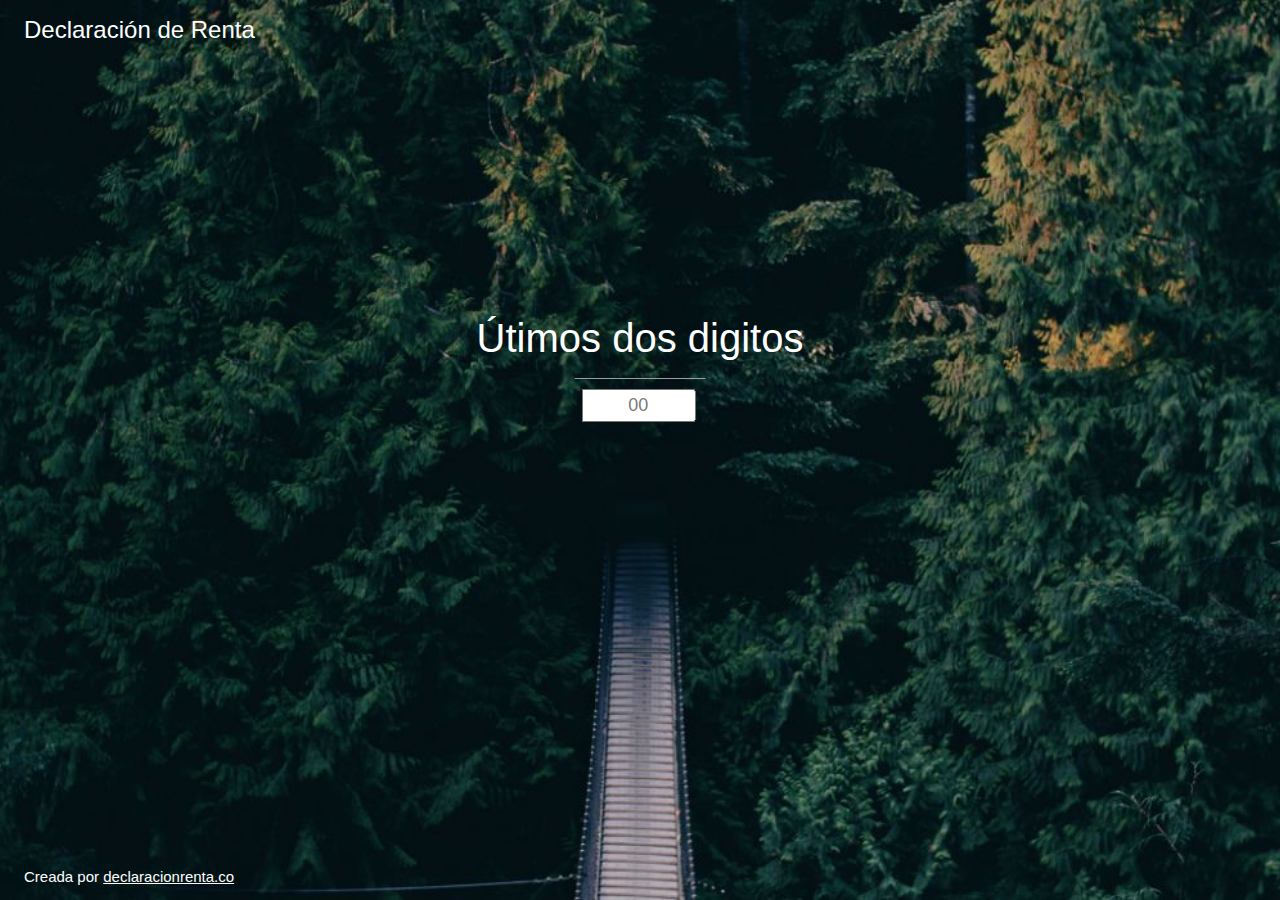
==== commit dd5e7511: "display numeric keyboard and 2 char limitation" ====
--- a/index.html
+++ b/index.html
@@ -15,9 +15,9 @@
 		    Declaraci&oacute;n de Renta
 		  </div>
 		  <div class="w3-display-middle">
-		    <h1 class="w3-jumbo w3-animate-top">Ultimos 2 digitos</h1>
+		    <h1 class="w3-jumbo w3-animate-top">&Uacute;timos dos digitos</h1>
 		    <hr class="w3-border-grey" style="margin:auto;width:40%">		    
-		    <input id="text_date" type="text" placeholder="00" class="w3-large w3-center">
+		    <input id="text_date" type="phone" placeholder="00" class="w3-large w3-center"  maxlength="2">
 		  </div>
 		  <div class="w3-display-bottomleft w3-padding-large">
 		    Creada por <a href="http://www.declaracionrenta.co/" target="_blank">declaracionrenta.co</a>
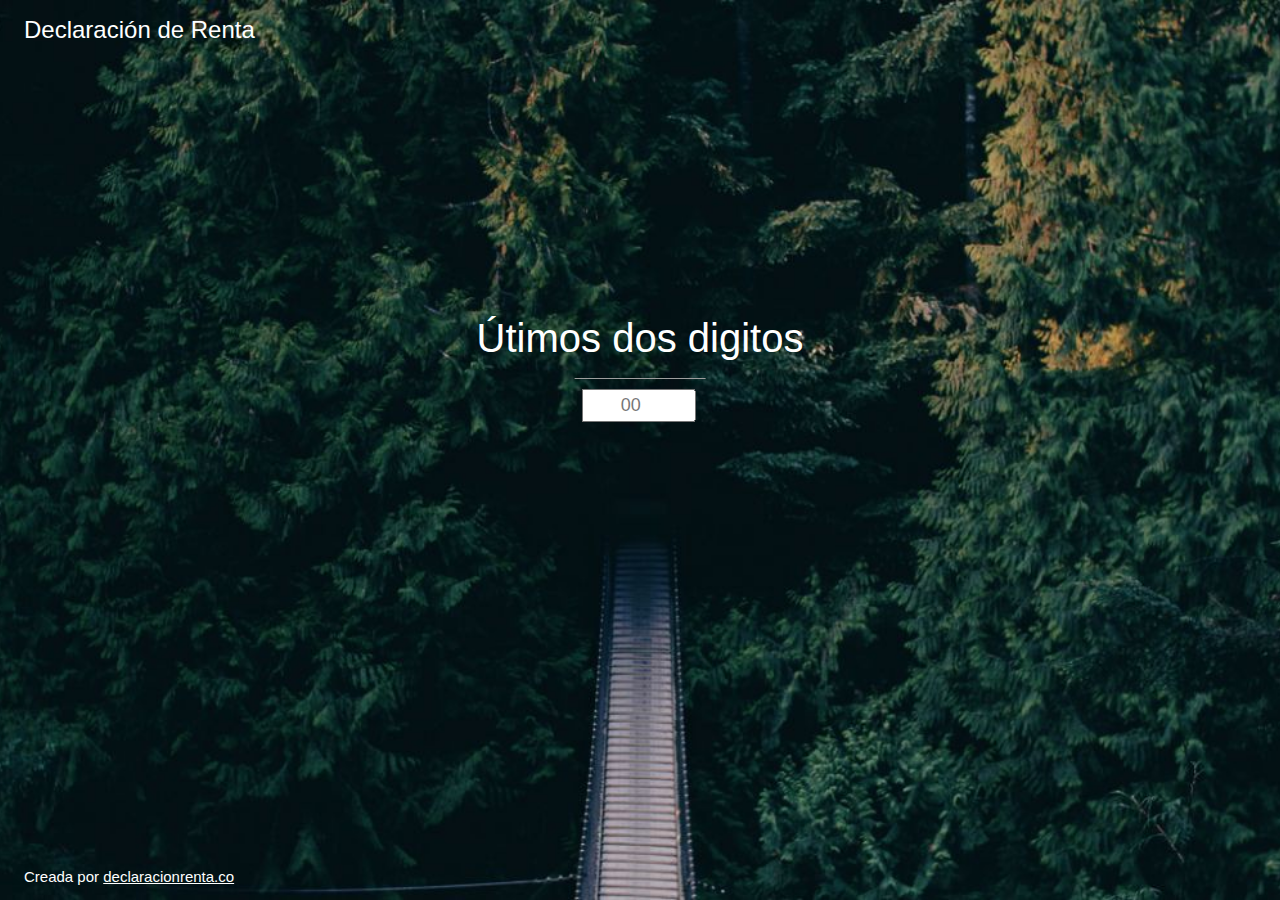
==== commit 4d7bba9f: "display numeric keyboard" ====
--- a/index.html
+++ b/index.html
@@ -17,7 +17,7 @@
 		  <div class="w3-display-middle">
 		    <h1 class="w3-jumbo w3-animate-top">&Uacute;timos dos digitos</h1>
 		    <hr class="w3-border-grey" style="margin:auto;width:40%">		    
-		    <input id="text_date" type="phone" placeholder="00" class="w3-large w3-center"  maxlength="2">
+		    <input id="text_date" type="number" pattern="[0-9]*" placeholder="00" class="w3-large w3-center"  maxlength="2">
 		  </div>
 		  <div class="w3-display-bottomleft w3-padding-large">
 		    Creada por <a href="http://www.declaracionrenta.co/" target="_blank">declaracionrenta.co</a>
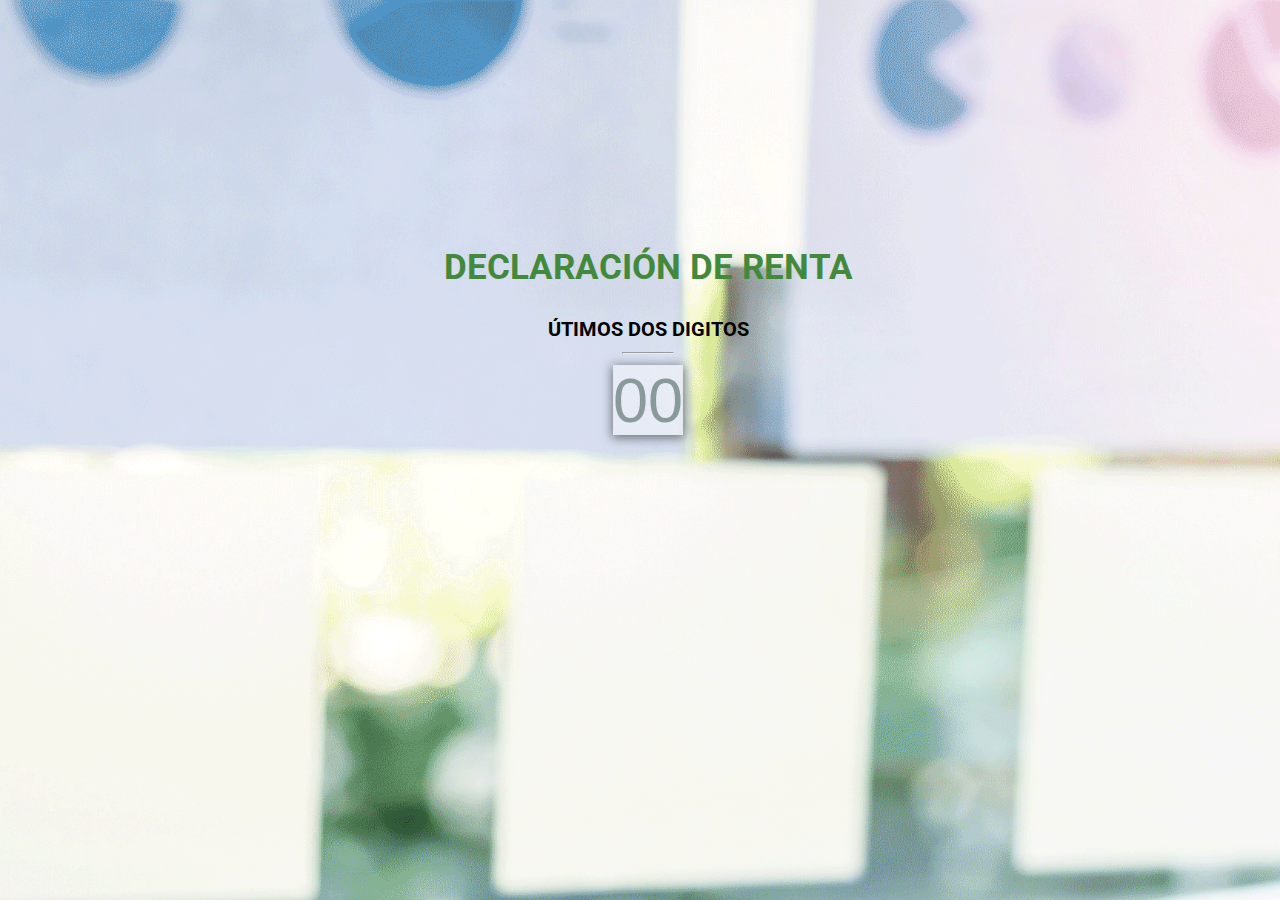
==== commit 6fda1056: "Actualizar datos y template para 2019" ====
--- a/index.html
+++ b/index.html
@@ -1,28 +1,39 @@
-<html>
-	<body>
+<!DOCTYPE html>
+<html lang="en">
+<head>
+    <meta charset="UTF-8">
+    <meta name="viewport" content="width=device-width, initial-scale=1.0">
+    <meta http-equiv="X-UA-Compatible" content="ie=edge">
 
-		<script src="lib/jquery-1.8.2.min.js"></script>
-		<script src="js/storage/memory-store.js"></script>
-		<script src="js/HomeView.js"></script>
-		<script src="js/main.js"></script>
-		<script src="phonegap.js"></script>
-		<script src="css/source-sans-pro.js"></script>
+    <link href="css/styles_new.css" rel="stylesheet">
+    <link href='http://fonts.googleapis.com/css?family=Roboto:400,100,100italic,300,300italic,400italic,500,500italic,700,700italic,900italic,900' rel='stylesheet' type='text/css'>
 
-		<link href="css/styles.css" rel="stylesheet">
+    <title>Declaración de renta</title>
+</head>
 
-		<div class="bgimg w3-display-container w3-animate-opacity w3-text-white" style="background-image: url('forestbridge.jpg');">
-		  <div class="w3-display-topleft w3-padding-large w3-xlarge">
-		    Declaraci&oacute;n de Renta
-		  </div>
-		  <div class="w3-display-middle">
-		    <h1 class="w3-jumbo w3-animate-top">&Uacute;timos dos digitos</h1>
-		    <hr class="w3-border-grey" style="margin:auto;width:40%">		    
-		    <input id="text_date" type="number" pattern="[0-9]*" placeholder="00" class="w3-large w3-center"  maxlength="2">
-		  </div>
-		  <div class="w3-display-bottomleft w3-padding-large">
-		    Creada por <a href="http://www.declaracionrenta.co/" target="_blank">declaracionrenta.co</a>
-		  </div>
-		</div>
+<body class="bg">
 
-	</body>
+    <div class="content">
+
+        <div>
+            <h2>Declaraci&oacute;n de renta</h2>
+        </div>
+
+        <h1>&Uacute;timos dos digitos</h1>
+        <hr class="w3-border-grey" style="">
+        <input placeholder="00" id="text_date" 
+                type="number" pattern="[0-9]*" maxlength="2"/>
+
+    </div>
+    
+    <footer>
+
+        <script src="lib/jquery-1.8.2.min.js"></script>
+        <script src="js/storage/memory-store.js"></script>
+        <script src="js/HomeView.js"></script>
+        <script src="js/main.js"></script>
+        <script src="phonegap.js"></script>
+        <script src="css/source-sans-pro.js"></script>
+    </footer>
+</body>
 </html>--- a/css/styles_new.css
+++ b/css/styles_new.css
@@ -0,0 +1,81 @@
+body {
+    font-family: 'Roboto', sans-serif;
+}
+
+h1 {
+    transform: translate(-50%,-50%);
+    left: 50%;
+    text-align: center;
+    top: 40%;
+    position: absolute;
+    color: black;
+    text-transform: uppercase;
+    font-size: 20px;
+}
+
+h2 {
+    text-align: center;
+    color: #42893b;
+    text-transform: uppercase;
+    font-size: 35px;
+    -webkit-transform: translate(-50%,-50%);
+    transform: translate(-50%,-50%);
+    position: absolute;
+    top: 30%;
+    left: 50%;
+}
+
+hr {
+    margin:auto;
+    width: 50px;
+    margin-bottom: 10px;
+    margin-top: 15px;
+    -webkit-transform: translate(-50%,-50%);
+    transform: translate(-50%,-50%);
+    position: absolute;
+    top: 43%;
+    left: 50%;
+}
+
+.bg {
+    background: url('../1.png') center top no-repeat;
+    display: block;
+    background-size: cover;
+    height: 768px;
+    width: 100%;
+    position: relative;
+}
+input {
+    background: rgba(255,255,255,0.4);
+    border: none;
+    display: block;
+    outline: none;
+    font-size: 63px;
+    width: 70px;
+    height: 70px;
+    margin: 0 auto;
+    padding: 0px;
+    color: #8a9a9a;
+    -webkit-box-shadow: 0 2px 10px 1px rgba(0,0,0,0.5);
+    box-shadow: 0 2px 10px 1px rgba(0,0,0,0.5);
+    -webkit-transform: translate(-50%,-50%);
+    transform: translate(-50%,-50%);
+    position: absolute;
+    top: 51%;
+    left: 50%;
+}
+
+::-webkit-input-placeholder { color: #8a9a9a;} 
+:-moz-placeholder { color: #8a9a9a; }
+::-moz-placeholder { color: #8a9a9a; }
+:-ms-input-placeholder { color: #8a9a9a; }
+input::-webkit-outer-spin-button,
+input::-webkit-inner-spin-button {
+    /* display: none; <- Crashes Chrome on hover */
+    -webkit-appearance: none;
+    margin: 0; /* <-- Apparently some margin are still there even though it's hidden */
+}
+
+input[type=number] {
+    -moz-appearance:textfield; /* Firefox */
+}